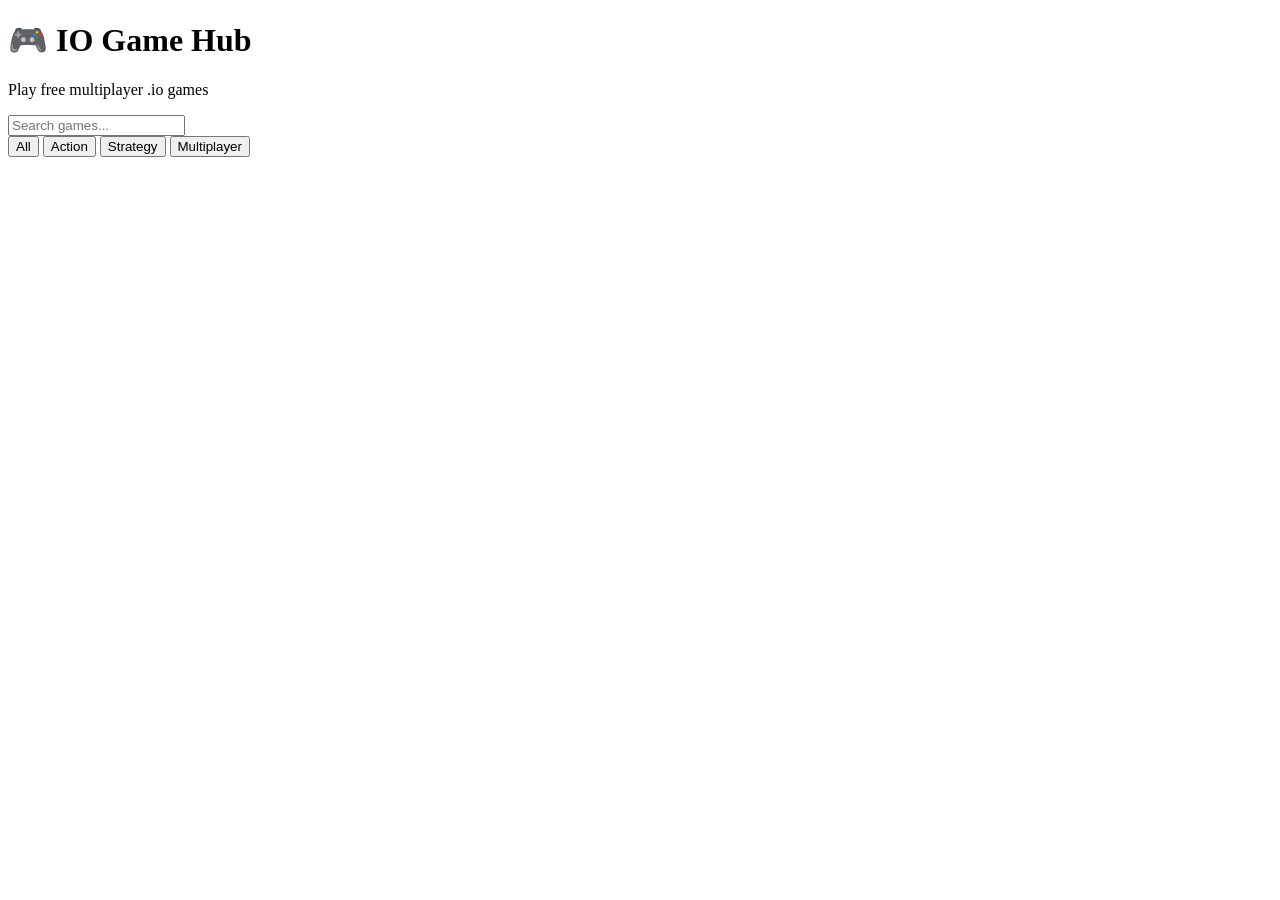
==== index.html @ 5d0e0cef "Update index.html" ====
<!DOCTYPE html>
<html lang="en">

<head>
    <meta charset="UTF-8">
    <meta name="viewport" content="width=device-width, initial-scale=1.0">

    <title>IO Game Hub</title>

    <link rel="stylesheet" href="css/style.css">
</head>

<body>

<header>
    <h1>🎮 IO Game Hub</h1>
    <p>Play free multiplayer .io games</p>
</header>


<section class="controls">

    <input 
        id="search"
        type="text"
        placeholder="Search games..."
    >

    <div id="categories">

        <button data-category="All">
            All
        </button>

        <button data-category="Action">
            Action
        </button>

        <button data-category="Strategy">
            Strategy
        </button>

        <button data-category="Multiplayer">
            Multiplayer
        </button>

    </div>

</section>



<main id="game-grid"></main>



<script src="js/games.js"></script>
<script src="js/script.js"></script>

</body>
</html>
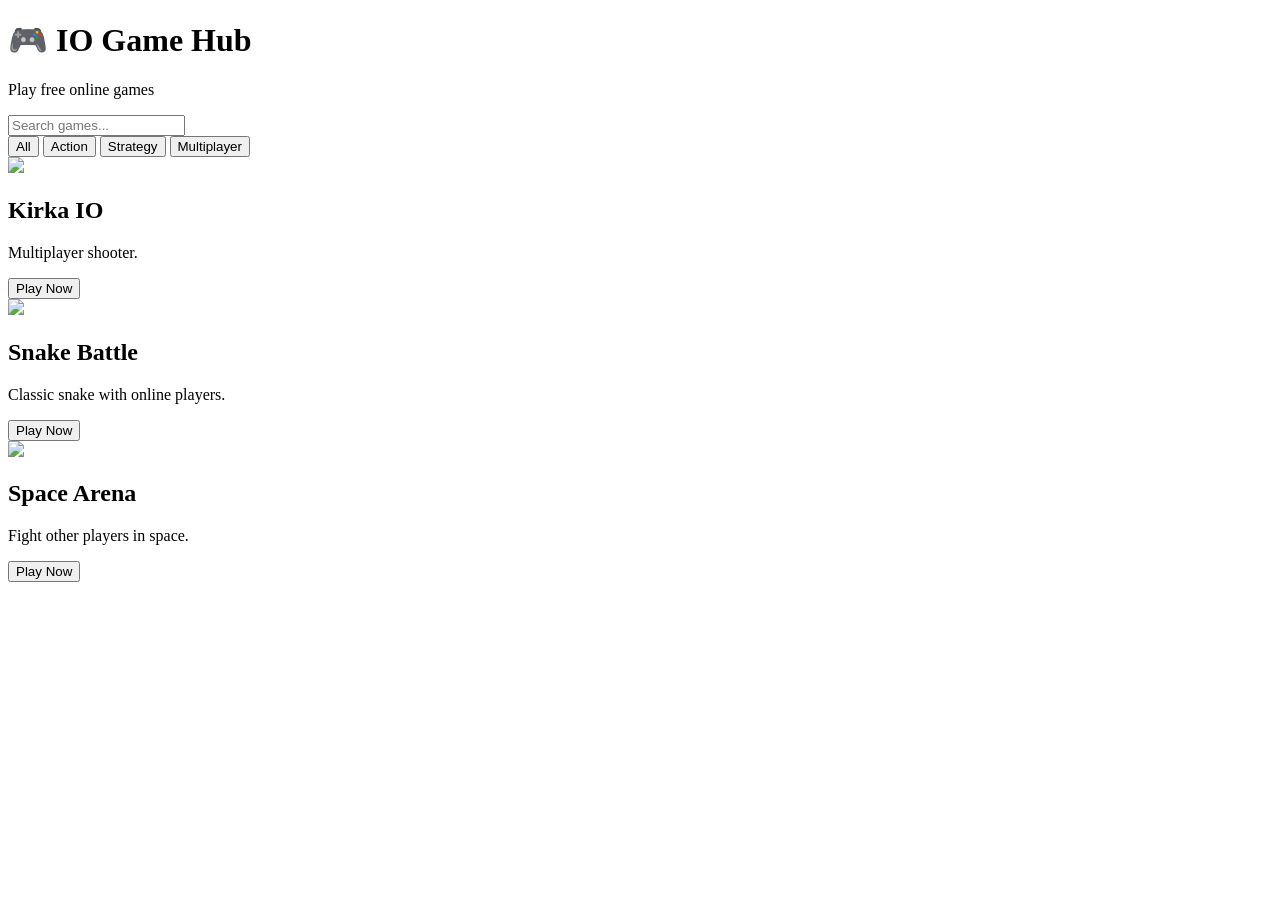
==== commit aa52f783: "Modify header description and clean up HTML Updated the description in the header and removed unnece" ====
--- a/index.html
+++ b/index.html
@@ -2,49 +2,67 @@
 <html lang="en">
 
 <head>
-    <meta charset="UTF-8">
-    <meta name="viewport" content="width=device-width, initial-scale=1.0">
 
-    <title>IO Game Hub</title>
+<meta charset="UTF-8">
 
-    <link rel="stylesheet" href="css/style.css">
+<meta name="viewport" content="width=device-width, initial-scale=1.0">
+
+<title>IO Game Hub</title>
+
+<link rel="stylesheet" href="css/style.css">
+
 </head>
+
 
 <body>
 
+
 <header>
-    <h1>🎮 IO Game Hub</h1>
-    <p>Play free multiplayer .io games</p>
+
+<h1>🎮 IO Game Hub</h1>
+
+<p>
+Play free online games
+</p>
+
 </header>
+
 
 
 <section class="controls">
 
-    <input 
-        id="search"
-        type="text"
-        placeholder="Search games..."
-    >
 
-    <div id="categories">
+<input 
+id="search"
+placeholder="Search games..."
+>
 
-        <button data-category="All">
-            All
-        </button>
 
-        <button data-category="Action">
-            Action
-        </button>
 
-        <button data-category="Strategy">
-            Strategy
-        </button>
+<div id="categories">
 
-        <button data-category="Multiplayer">
-            Multiplayer
-        </button>
+<button data-category="All">
+All
+</button>
 
-    </div>
+
+<button data-category="Action">
+Action
+</button>
+
+
+<button data-category="Strategy">
+Strategy
+</button>
+
+
+<button data-category="Multiplayer">
+Multiplayer
+</button>
+
+
+</div>
+
 
 </section>
 
@@ -55,7 +73,10 @@
 
 
 <script src="js/games.js"></script>
+
 <script src="js/script.js"></script>
 
+
 </body>
+
 </html>
--- a/css/style.css
+++ b/css/style.css
@@ -0,0 +1,94 @@
+.game-container{
+
+
+position:relative;
+
+width:100%;
+
+height:80vh;
+
+padding:20px;
+
+
+}
+
+
+
+#game-frame{
+
+
+width:100%;
+
+height:100%;
+
+border:none;
+
+border-radius:12px;
+
+background:black;
+
+
+}
+
+
+
+#mouse-overlay{
+
+
+position:absolute;
+
+
+top:50%;
+
+left:50%;
+
+
+transform:
+translate(-50%,-50%);
+
+
+
+background:#00e5ff;
+
+
+color:#000;
+
+
+padding:20px 40px;
+
+
+border-radius:12px;
+
+
+font-weight:bold;
+
+
+font-size:20px;
+
+
+cursor:pointer;
+
+
+z-index:10;
+
+
+
+display:flex;
+
+
+align-items:center;
+
+justify-content:center;
+
+
+}
+
+
+
+#mouse-overlay:hover{
+
+
+opacity:.8;
+
+
+}
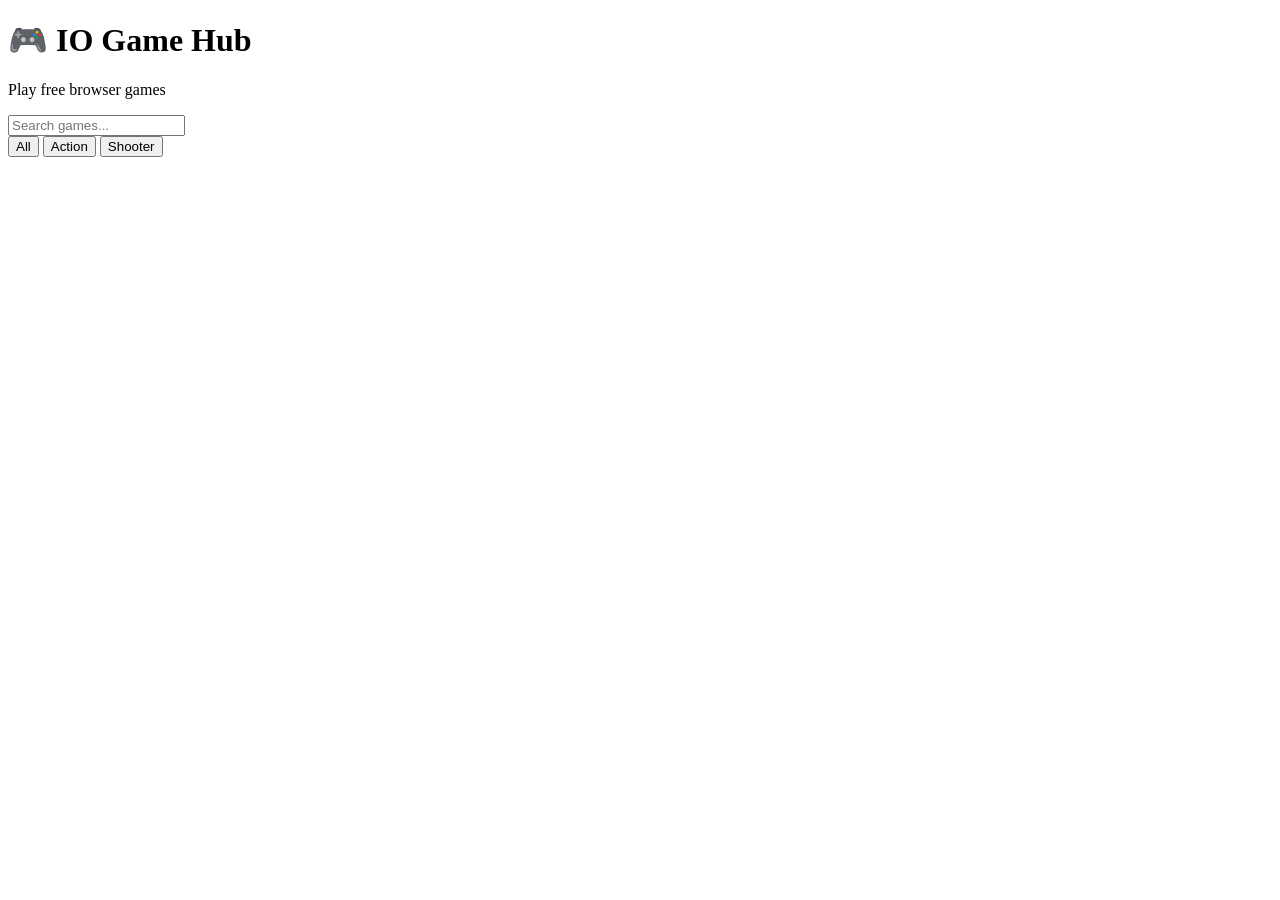
==== commit ef798317: "Update index.html" ====
--- a/index.html
+++ b/index.html
@@ -1,13 +1,11 @@
 <!DOCTYPE html>
-<html lang="en">
+<html>
 
 <head>
 
-<meta charset="UTF-8">
-
-<meta name="viewport" content="width=device-width, initial-scale=1.0">
-
-<title>IO Game Hub</title>
+<title>
+IO Game Hub
+</title>
 
 <link rel="stylesheet" href="css/style.css">
 
@@ -19,62 +17,54 @@
 
 <header>
 
-<h1>🎮 IO Game Hub</h1>
+<h1>
+🎮 IO Game Hub
+</h1>
 
 <p>
-Play free online games
+Play free browser games
 </p>
 
 </header>
 
 
 
-<section class="controls">
+<div class="search">
 
-
-<input 
+<input
 id="search"
 placeholder="Search games..."
 >
 
 
-
-<div id="categories">
+<div>
 
 <button data-category="All">
 All
 </button>
 
-
 <button data-category="Action">
 Action
 </button>
 
-
-<button data-category="Strategy">
-Strategy
+<button data-category="Shooter">
+Shooter
 </button>
 
-
-<button data-category="Multiplayer">
-Multiplayer
-</button>
-
+</div>
 
 </div>
 
 
-</section>
 
+<main id="games">
 
-
-<main id="game-grid"></main>
+</main>
 
 
 
 <script src="js/games.js"></script>
-
-<script src="js/script.js"></script>
+<script src="js/main.js"></script>
 
 
 </body>
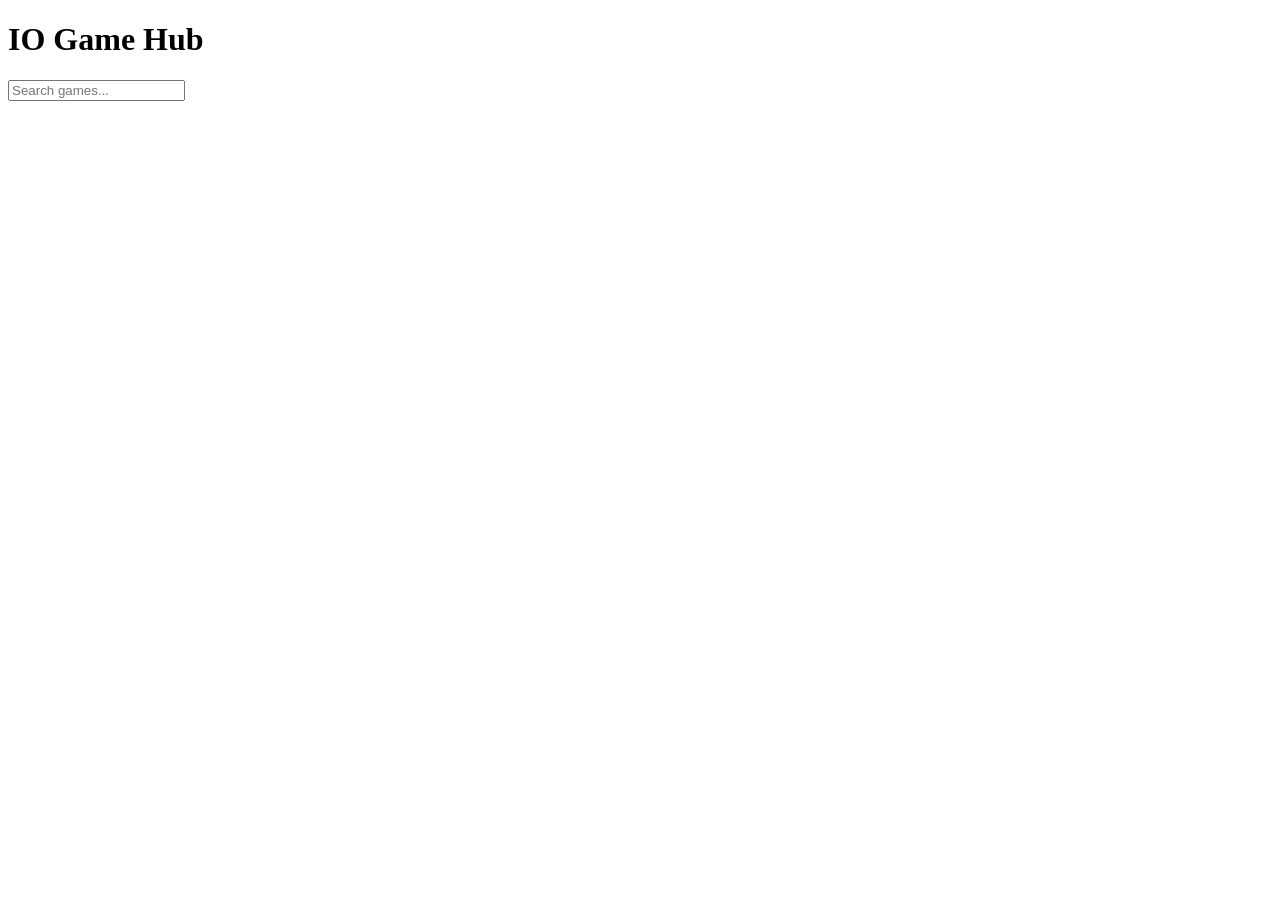
==== commit 7046dacc: "Update index.html" ====
--- a/index.html
+++ b/index.html
@@ -3,9 +3,7 @@
 
 <head>
 
-<title>
-IO Game Hub
-</title>
+<title>IO Game Hub</title>
 
 <link rel="stylesheet" href="css/style.css">
 
@@ -17,54 +15,23 @@
 
 <header>
 
-<h1>
-🎮 IO Game Hub
-</h1>
+<h1>IO Game Hub</h1>
 
-<p>
-Play free browser games
-</p>
+<input 
+id="search"
+placeholder="Search games..."
+>
 
 </header>
 
 
+<section id="games">
 
-<div class="search">
-
-<input
-id="search"
-placeholder="Search games..."
->
-
-
-<div>
-
-<button data-category="All">
-All
-</button>
-
-<button data-category="Action">
-Action
-</button>
-
-<button data-category="Shooter">
-Shooter
-</button>
-
-</div>
-
-</div>
-
-
-
-<main id="games">
-
-</main>
+</section>
 
 
 
 <script src="js/games.js"></script>
-<script src="js/main.js"></script>
 
 
 </body>
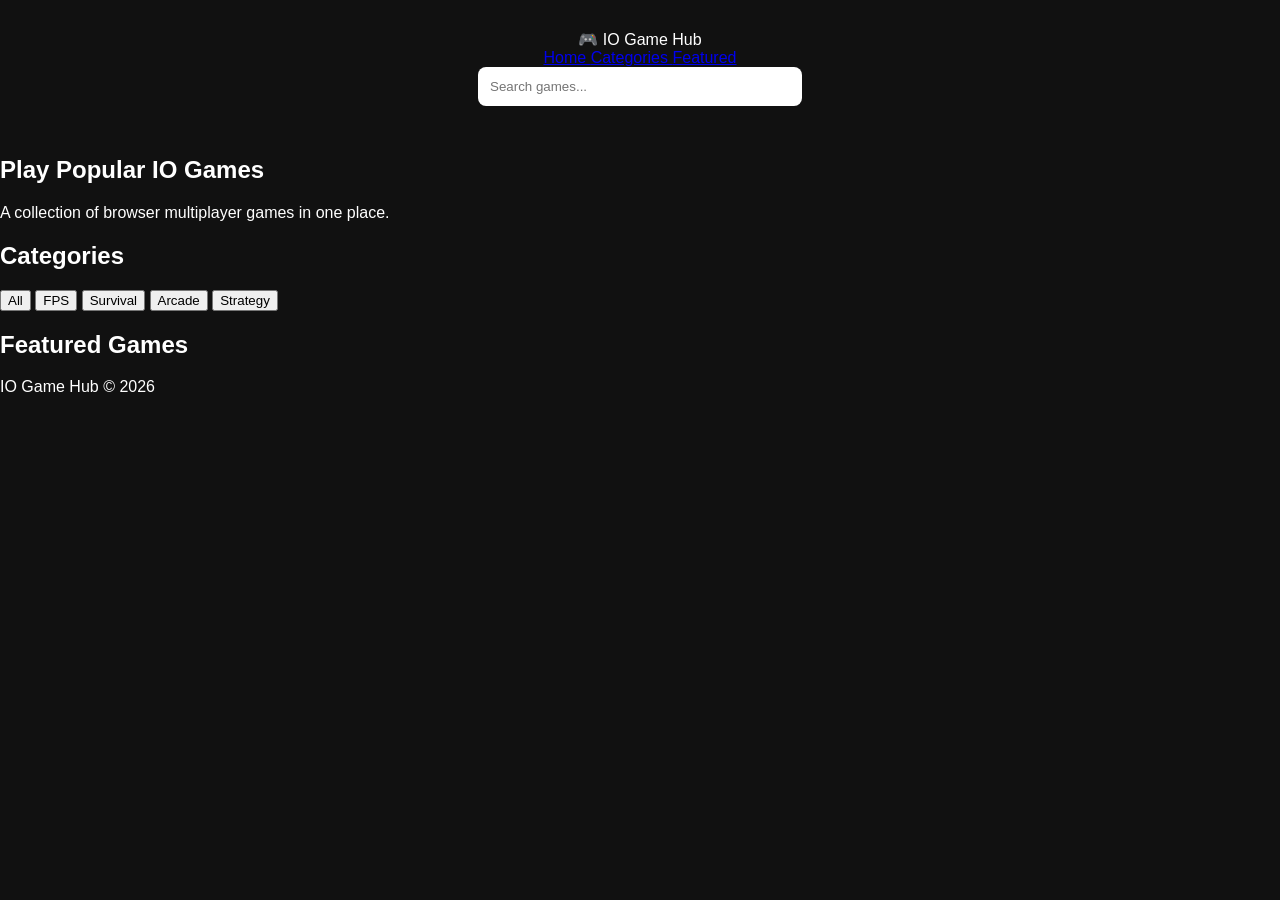
==== commit 1a1da6b9: "Update index.html" ====
--- a/index.html
+++ b/index.html
@@ -1,7 +1,10 @@
 <!DOCTYPE html>
-<html>
+<html lang="en">
 
 <head>
+
+<meta charset="UTF-8">
+<meta name="viewport" content="width=device-width, initial-scale=1.0">
 
 <title>IO Game Hub</title>
 
@@ -15,19 +18,132 @@
 
 <header>
 
-<h1>IO Game Hub</h1>
+<div class="logo">
+🎮 IO Game Hub
+</div>
+
+
+<nav>
+
+<a href="index.html">
+Home
+</a>
+
+<a href="#categories">
+Categories
+</a>
+
+<a href="#featured">
+Featured
+</a>
+
+</nav>
+
+
+<div class="search-box">
 
 <input 
-id="search"
+id="searchInput"
+type="text"
 placeholder="Search games..."
 >
+
+</div>
+
 
 </header>
 
 
-<section id="games">
+
+<section class="hero">
+
+
+<h1>
+Play Popular IO Games
+</h1>
+
+
+<p>
+A collection of browser multiplayer games in one place.
+</p>
+
 
 </section>
+
+
+
+
+<section id="categories">
+
+
+<h2>
+Categories
+</h2>
+
+
+<div class="categories">
+
+
+<button data-category="all">
+All
+</button>
+
+
+<button data-category="FPS">
+FPS
+</button>
+
+
+<button data-category="Survival">
+Survival
+</button>
+
+
+<button data-category="Arcade">
+Arcade
+</button>
+
+
+<button data-category="Strategy">
+Strategy
+</button>
+
+
+</div>
+
+
+</section>
+
+
+
+
+
+<section id="featured">
+
+
+<h2>
+Featured Games
+</h2>
+
+
+<div id="gameContainer" class="games-grid">
+
+
+</div>
+
+
+</section>
+
+
+
+<footer>
+
+<p>
+IO Game Hub © 2026
+</p>
+
+
+</footer>
 
 
 
--- a/css/style.css
+++ b/css/style.css
@@ -0,0 +1,90 @@
+body {
+
+background:#111;
+
+color:white;
+
+font-family:Arial;
+
+margin:0;
+
+}
+
+
+header {
+
+padding:30px;
+
+text-align:center;
+
+}
+
+
+input {
+
+padding:12px;
+
+width:300px;
+
+border-radius:8px;
+
+border:none;
+
+}
+
+
+
+#games {
+
+display:grid;
+
+grid-template-columns:
+repeat(auto-fit,minmax(250px,1fr));
+
+gap:20px;
+
+padding:30px;
+
+}
+
+
+
+.card {
+
+background:#222;
+
+padding:20px;
+
+border-radius:15px;
+
+}
+
+
+
+.card img {
+
+width:100%;
+
+border-radius:10px;
+
+}
+
+
+
+.card a {
+
+display:block;
+
+background:#5865f2;
+
+color:white;
+
+padding:10px;
+
+text-align:center;
+
+border-radius:8px;
+
+text-decoration:none;
+
+}
